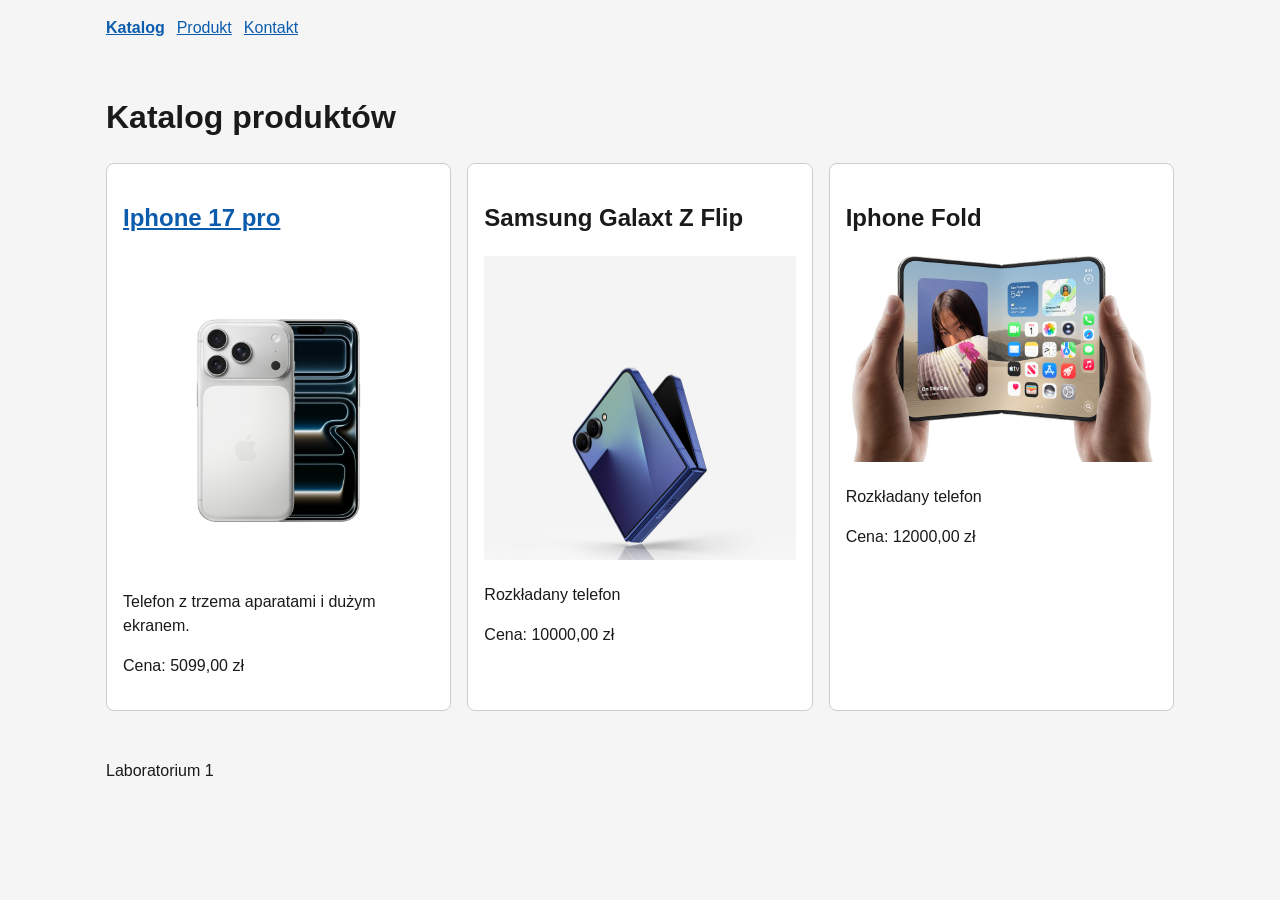
==== index.html @ ee616804 "Lab1" ====
<!doctype html>
<html lang="pl">
<head>
  <meta charset="UTF-8">
  <meta name="viewport" content="width=device-width, initial-scale=1">
  <title>Sklep – katalog</title>
  <link rel="stylesheet" href="css/style.css">
</head>
<body>
  <header>
    <nav>
      <a href="index.html" aria-current="page">Katalog</a>
      <a href="produkt.html">Produkt</a>
      <a href="kontakt.html">Kontakt</a>
    </nav>
  </header>

  <main>
    <h1>Katalog produktów</h1>

    <section class="katalog">
      <article class="karta">
        <h2><a href="produkt.html">Iphone 17 pro</a></h2>
        <img src="img/produkt1.jpg" alt="Iphone 17 pro widziany z tyłu" width="600" height="600">
        <p>Telefon z trzema aparatami i dużym ekranem.</p>
        <p>Cena: 5099,00 zł</p>
      </article>

      <article class="karta">
        <h2>Samsung Galaxt Z Flip</h2>
        <img src="img/produkt2.jpg" alt="Samsung Galaxy Z Flip" width="600" height="600">
        <p>Rozkładany telefon</p>
        <p>Cena: 10000,00 zł</p>
      </article>

      <article class="karta">
        <h2>Iphone Fold</h2>
        <img src="img/produkt3.jpg" alt="Iphone Fold" width="600" height="600">
        <p>Rozkładany telefon</p>
        <p>Cena: 12000,00 zł</p>
      </article>
    </section>
  </main>

  <footer>
    <p>Laboratorium 1</p>
  </footer>
</body>
</html>
---- css/style.css ----
:root {
  --kolor-tekstu: #1a1a1a;
  --kolor-akcentu: #0b5cad;
}

* {
  box-sizing: border-box;
}

body {
  margin: 0;
  font-family: Arial, Helvetica, sans-serif;
  line-height: 1.5;
  color: var(--kolor-tekstu);
  background-color: #f5f5f5;
}

header,
main,
footer {
  max-width: 1100px;
  margin: 0 auto;
  padding: 16px;
}

nav {
  display: flex;
  flex-wrap: wrap;
  gap: 12px;
}

a {
  color: var(--kolor-akcentu);
}

a:hover,
button:hover {
  text-decoration: none;
  background-color: #e3eefa;
}

a:focus-visible,
button:focus-visible {
  outline: 3px solid #ff8800;
  outline-offset: 2px;
}

nav a[aria-current="page"] {
  font-weight: bold;
}

.katalog {
  display: grid;
  grid-template-columns: 1fr;
  gap: 16px;
}

.karta {
  background-color: #ffffff;
  border: 1px solid #cccccc;
  border-radius: 8px;
  padding: 16px;
}

img {
  max-width: 100%;
  height: auto;
}

table {
  width: 100%;
  border-collapse: collapse;
}

th,
td {
  border: 1px solid #cccccc;
  padding: 8px;
  text-align: left;
}

input,
select,
textarea {
  width: 100%;
  max-width: 100%;
  padding: 8px;
  font-size: 1rem;
}

button {
  padding: 10px 16px;
  font-size: 1rem;
  color: #ffffff;
  background-color: var(--kolor-akcentu);
  border: none;
  border-radius: 4px;
  cursor: pointer;
}

button:hover {
  background-color: #084a8a;
  color: #ffffff;
}

@media (min-width: 768px) {
  .katalog {
    grid-template-columns: repeat(3, 1fr);
  }
}
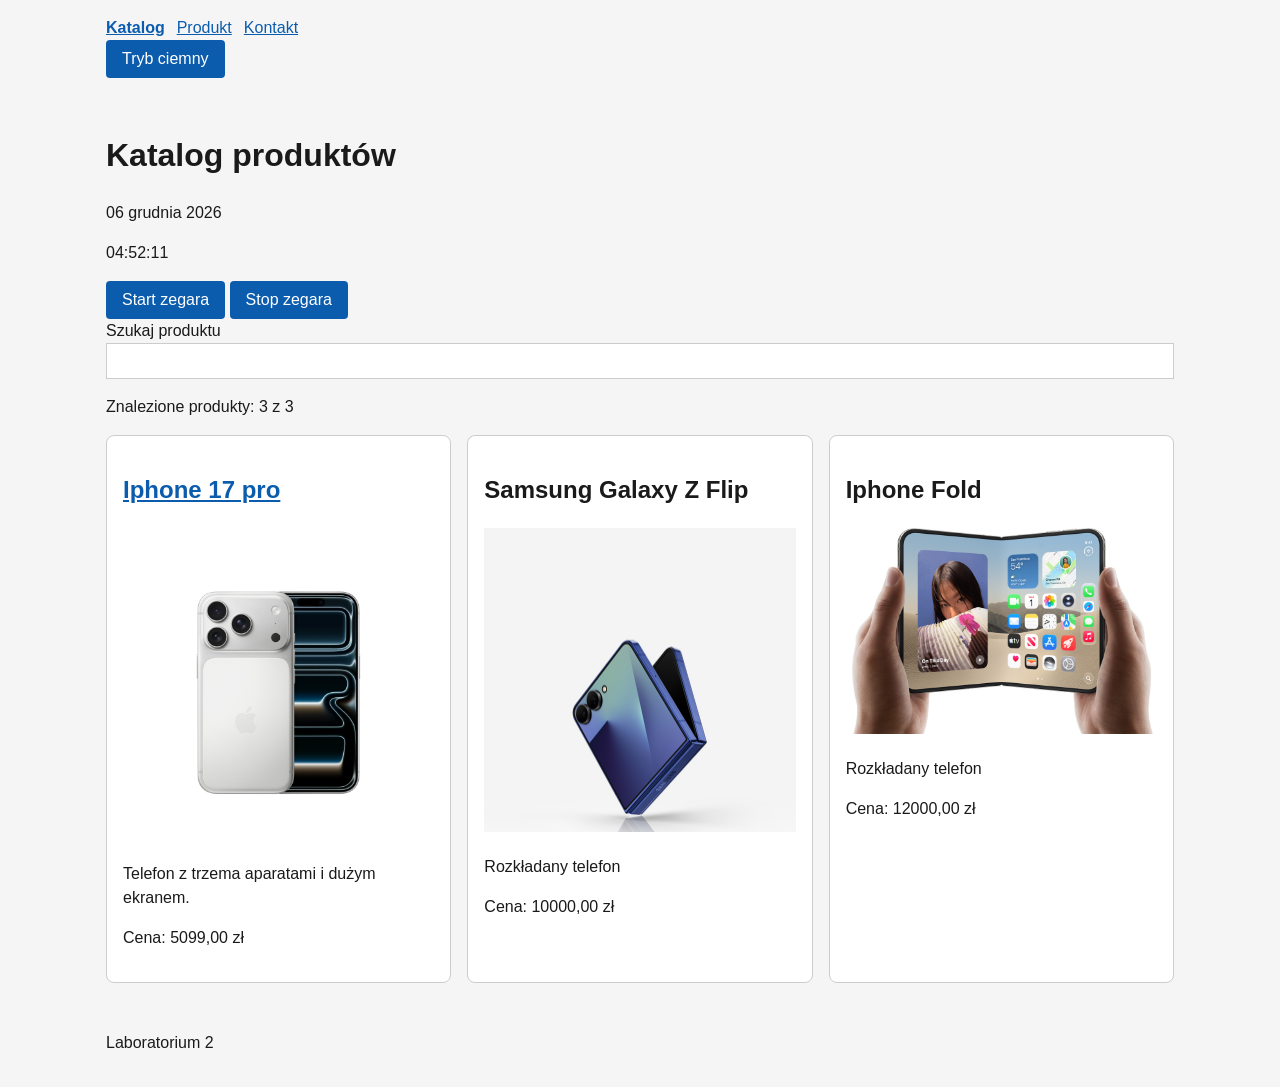
==== commit fd495a67: "Lab2" ====
--- a/index.html
+++ b/index.html
@@ -5,6 +5,7 @@
   <meta name="viewport" content="width=device-width, initial-scale=1">
   <title>Sklep – katalog</title>
   <link rel="stylesheet" href="css/style.css">
+  <script src="js/main.js" defer></script>
 </head>
 <body>
   <header>
@@ -13,10 +14,22 @@
       <a href="produkt.html">Produkt</a>
       <a href="kontakt.html">Kontakt</a>
     </nav>
+    <button type="button" id="theme-toggle" aria-pressed="false">Tryb ciemny</button>
   </header>
 
   <main>
     <h1>Katalog produktów</h1>
+
+    <section aria-label="Data i godzina">
+      <p id="data"></p>
+      <p id="czas"></p>
+      <button type="button" id="start-zegara">Start zegara</button>
+      <button type="button" id="stop-zegara">Stop zegara</button>
+    </section>
+
+    <label for="szukaj">Szukaj produktu</label>
+    <input type="search" id="szukaj">
+    <p id="status-wyszukiwania" aria-live="polite"></p>
 
     <section class="katalog">
       <article class="karta">
@@ -27,7 +40,7 @@
       </article>
 
       <article class="karta">
-        <h2>Samsung Galaxt Z Flip</h2>
+        <h2>Samsung Galaxy Z Flip</h2>
         <img src="img/produkt2.jpg" alt="Samsung Galaxy Z Flip" width="600" height="600">
         <p>Rozkładany telefon</p>
         <p>Cena: 10000,00 zł</p>
@@ -43,7 +56,7 @@
   </main>
 
   <footer>
-    <p>Laboratorium 1</p>
+    <p>Laboratorium 2</p>
   </footer>
 </body>
 </html>
--- a/css/style.css
+++ b/css/style.css
@@ -1,6 +1,27 @@
 :root {
   --kolor-tekstu: #1a1a1a;
   --kolor-akcentu: #0b5cad;
+  --tlo: #f5f5f5;
+  --karta: #ffffff;
+  --ramka: #cccccc;
+  --pole: #ffffff;
+  --hover: #e3eefa;
+  --fokus: #ff8800;
+  --przycisk-hover: #084a8a;
+  --tekst-przycisku: #ffffff;
+}
+
+[data-theme="dark"] {
+  --kolor-tekstu: #eeeeee;
+  --kolor-akcentu: #6db3ff;
+  --tlo: #121212;
+  --karta: #1e1e1e;
+  --ramka: #555555;
+  --pole: #2a2a2a;
+  --hover: #26364a;
+  --fokus: #ffb347;
+  --przycisk-hover: #9ccbff;
+  --tekst-przycisku: #000000;
 }
 
 * {
@@ -12,7 +33,7 @@
   font-family: Arial, Helvetica, sans-serif;
   line-height: 1.5;
   color: var(--kolor-tekstu);
-  background-color: #f5f5f5;
+  background-color: var(--tlo);
 }
 
 header,
@@ -36,12 +57,15 @@
 a:hover,
 button:hover {
   text-decoration: none;
-  background-color: #e3eefa;
+  background-color: var(--hover);
 }
 
 a:focus-visible,
-button:focus-visible {
-  outline: 3px solid #ff8800;
+button:focus-visible,
+input:focus-visible,
+select:focus-visible,
+textarea:focus-visible {
+  outline: 3px solid var(--fokus);
   outline-offset: 2px;
 }
 
@@ -56,8 +80,8 @@
 }
 
 .karta {
-  background-color: #ffffff;
-  border: 1px solid #cccccc;
+  background-color: var(--karta);
+  border: 1px solid var(--ramka);
   border-radius: 8px;
   padding: 16px;
 }
@@ -74,7 +98,7 @@
 
 th,
 td {
-  border: 1px solid #cccccc;
+  border: 1px solid var(--ramka);
   padding: 8px;
   text-align: left;
 }
@@ -86,12 +110,15 @@
   max-width: 100%;
   padding: 8px;
   font-size: 1rem;
+  background-color: var(--pole);
+  color: var(--kolor-tekstu);
+  border: 1px solid var(--ramka);
 }
 
 button {
   padding: 10px 16px;
   font-size: 1rem;
-  color: #ffffff;
+  color: var(--tekst-przycisku);
   background-color: var(--kolor-akcentu);
   border: none;
   border-radius: 4px;
@@ -99,8 +126,12 @@
 }
 
 button:hover {
-  background-color: #084a8a;
-  color: #ffffff;
+  background-color: var(--przycisk-hover);
+  color: var(--tekst-przycisku);
+}
+
+[hidden] {
+  display: none !important;
 }
 
 @media (min-width: 768px) {
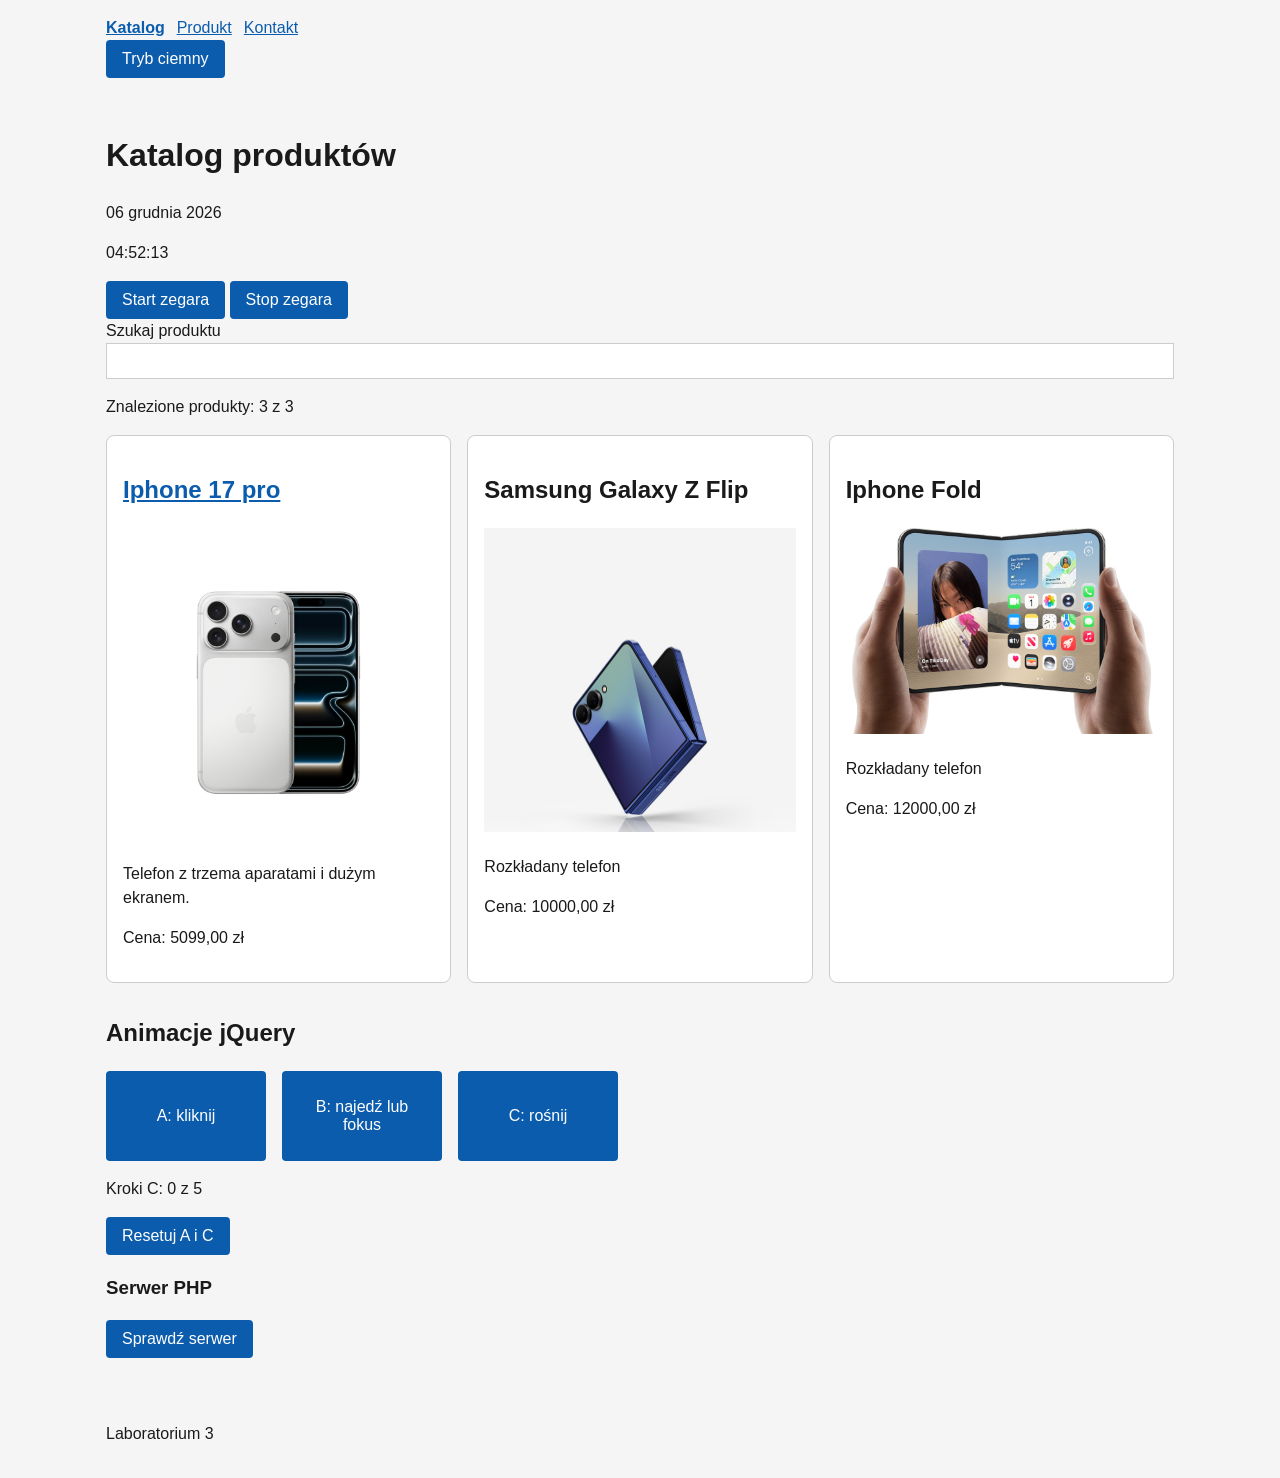
==== commit 592149d2: "Lab3" ====
--- a/index.html
+++ b/index.html
@@ -5,7 +5,10 @@
   <meta name="viewport" content="width=device-width, initial-scale=1">
   <title>Sklep – katalog</title>
   <link rel="stylesheet" href="css/style.css">
+  <link rel="stylesheet" href="css/lab3.css">
+  <script src="vendor/jquery-4.0.0.min.js" defer></script>
   <script src="js/main.js" defer></script>
+  <script src="js/lab3.js" defer></script>
 </head>
 <body>
   <header>
@@ -17,8 +20,10 @@
     <button type="button" id="theme-toggle" aria-pressed="false">Tryb ciemny</button>
   </header>
 
+
   <main>
     <h1>Katalog produktów</h1>
+
 
     <section aria-label="Data i godzina">
       <p id="data"></p>
@@ -27,9 +32,11 @@
       <button type="button" id="stop-zegara">Stop zegara</button>
     </section>
 
+
     <label for="szukaj">Szukaj produktu</label>
     <input type="search" id="szukaj">
     <p id="status-wyszukiwania" aria-live="polite"></p>
+
 
     <section class="katalog">
       <article class="karta">
@@ -39,12 +46,14 @@
         <p>Cena: 5099,00 zł</p>
       </article>
 
+
       <article class="karta">
         <h2>Samsung Galaxy Z Flip</h2>
         <img src="img/produkt2.jpg" alt="Samsung Galaxy Z Flip" width="600" height="600">
         <p>Rozkładany telefon</p>
         <p>Cena: 10000,00 zł</p>
       </article>
+
 
       <article class="karta">
         <h2>Iphone Fold</h2>
@@ -53,10 +62,29 @@
         <p>Cena: 12000,00 zł</p>
       </article>
     </section>
+
+
+    <section id="lab3-demo" aria-labelledby="lab3-tytul">
+      <h2 id="lab3-tytul">Animacje jQuery</h2>
+
+      <div class="lab3-obiekty">
+        <button type="button" class="lab3-obiekt" id="obiekt-a" aria-pressed="false">A: kliknij</button>
+        <button type="button" class="lab3-obiekt" id="obiekt-b">B: najedź lub fokus</button>
+        <button type="button" class="lab3-obiekt" id="obiekt-c">C: rośnij</button>
+      </div>
+
+      <p id="lab3-status-c" role="status"></p>
+      <button type="button" id="lab3-reset">Resetuj A i C</button>
+
+      <h3>Serwer PHP</h3>
+      <button type="button" id="sprawdz-serwer">Sprawdź serwer</button>
+      <p id="wynik-serwera" role="status"></p>
+    </section>
   </main>
 
+
   <footer>
-    <p>Laboratorium 2</p>
+    <p>Laboratorium 3</p>
   </footer>
 </body>
 </html>
--- a/css/lab3.css
+++ b/css/lab3.css
@@ -0,0 +1,18 @@
+#lab3-demo {
+  margin-top: 32px;
+}
+
+.lab3-obiekty {
+  display: flex;
+  flex-wrap: wrap;
+  align-items: flex-start;
+  gap: 16px;
+  margin-bottom: 16px;
+}
+
+.lab3-obiekt {
+  width: 160px;
+  height: 90px;
+  box-sizing: border-box;
+  overflow: hidden;
+}
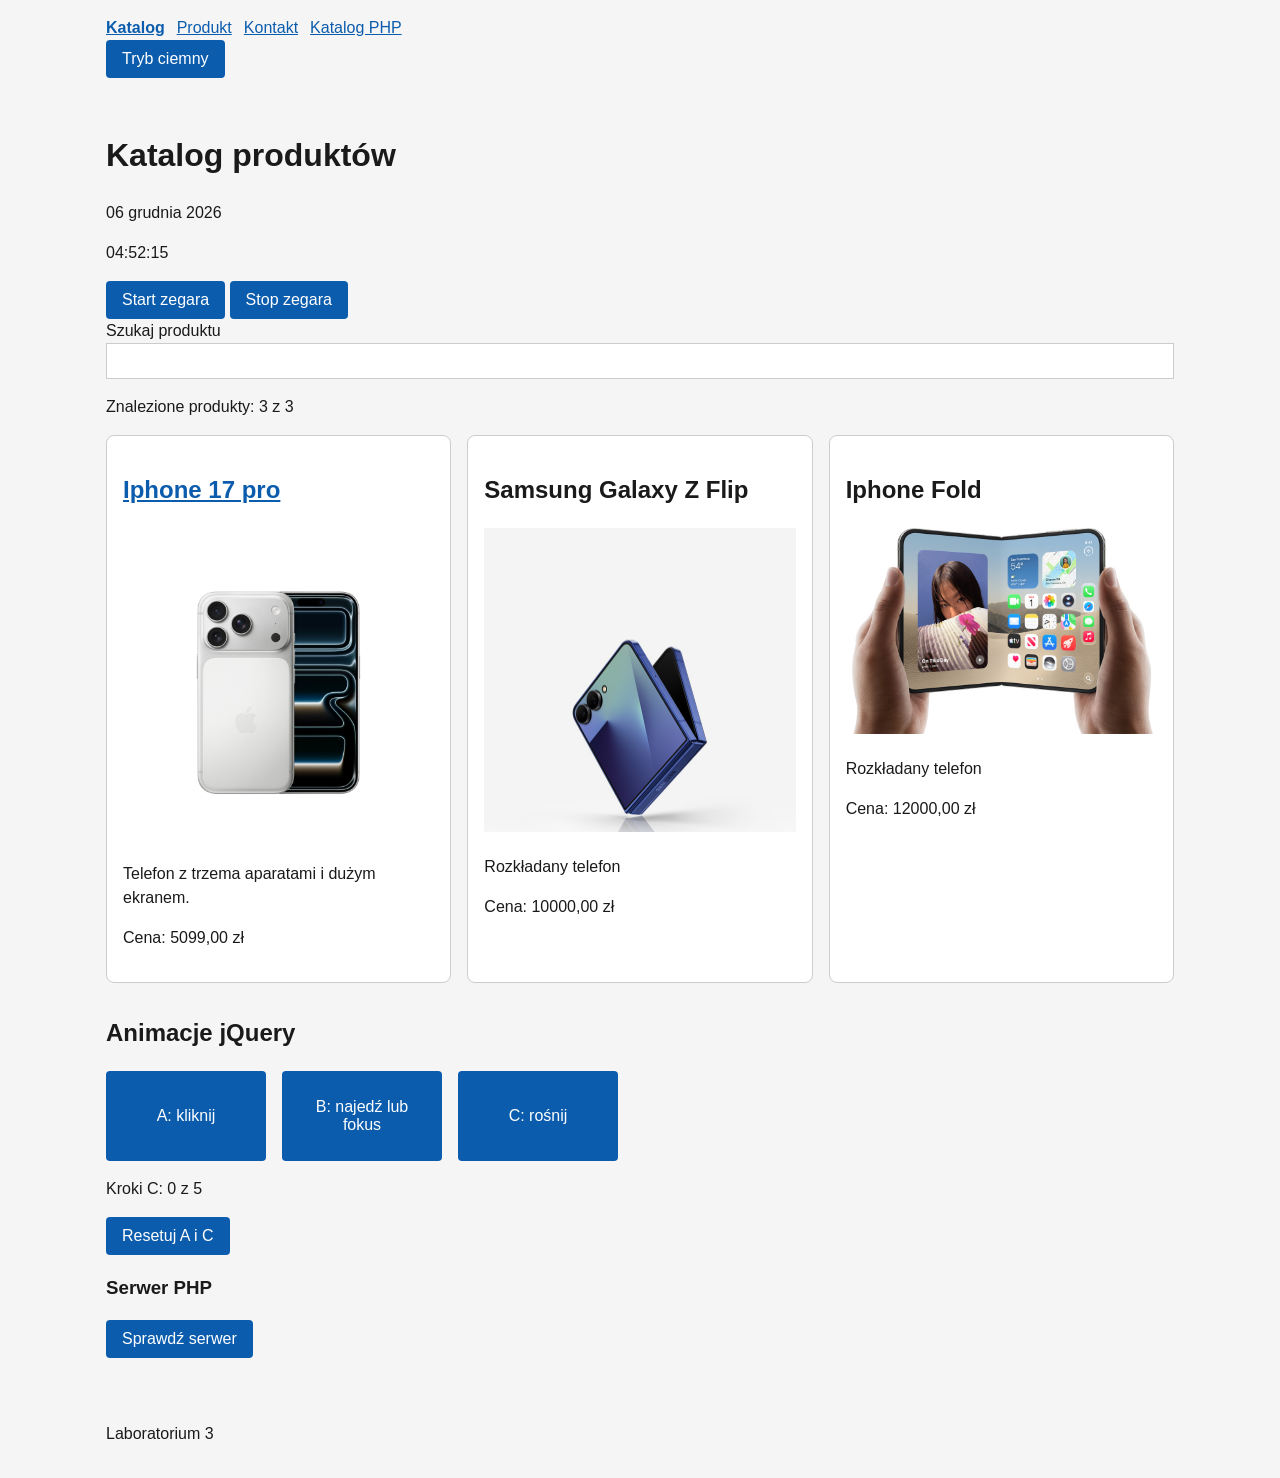
==== commit 0bf04dba: "Lab4" ====
--- a/index.html
+++ b/index.html
@@ -14,16 +14,15 @@
   <header>
     <nav>
       <a href="index.html" aria-current="page">Katalog</a>
-      <a href="produkt.html">Produkt</a>
-      <a href="kontakt.html">Kontakt</a>
+      <a href="html/produkt.html">Produkt</a>
+      <a href="html/kontakt.html">Kontakt</a>
+      <a href="lab4.php">Katalog PHP</a>
     </nav>
     <button type="button" id="theme-toggle" aria-pressed="false">Tryb ciemny</button>
   </header>
 
-
   <main>
     <h1>Katalog produktów</h1>
-
 
     <section aria-label="Data i godzina">
       <p id="data"></p>
@@ -32,20 +31,17 @@
       <button type="button" id="stop-zegara">Stop zegara</button>
     </section>
 
-
     <label for="szukaj">Szukaj produktu</label>
     <input type="search" id="szukaj">
     <p id="status-wyszukiwania" aria-live="polite"></p>
 
-
     <section class="katalog">
       <article class="karta">
-        <h2><a href="produkt.html">Iphone 17 pro</a></h2>
+        <h2><a href="html/produkt.html">Iphone 17 pro</a></h2>
         <img src="img/produkt1.jpg" alt="Iphone 17 pro widziany z tyłu" width="600" height="600">
         <p>Telefon z trzema aparatami i dużym ekranem.</p>
         <p>Cena: 5099,00 zł</p>
       </article>
-
 
       <article class="karta">
         <h2>Samsung Galaxy Z Flip</h2>
@@ -54,7 +50,6 @@
         <p>Cena: 10000,00 zł</p>
       </article>
 
-
       <article class="karta">
         <h2>Iphone Fold</h2>
         <img src="img/produkt3.jpg" alt="Iphone Fold" width="600" height="600">
@@ -62,7 +57,6 @@
         <p>Cena: 12000,00 zł</p>
       </article>
     </section>
-
 
     <section id="lab3-demo" aria-labelledby="lab3-tytul">
       <h2 id="lab3-tytul">Animacje jQuery</h2>
@@ -82,7 +76,6 @@
     </section>
   </main>
 
-
   <footer>
     <p>Laboratorium 3</p>
   </footer>
